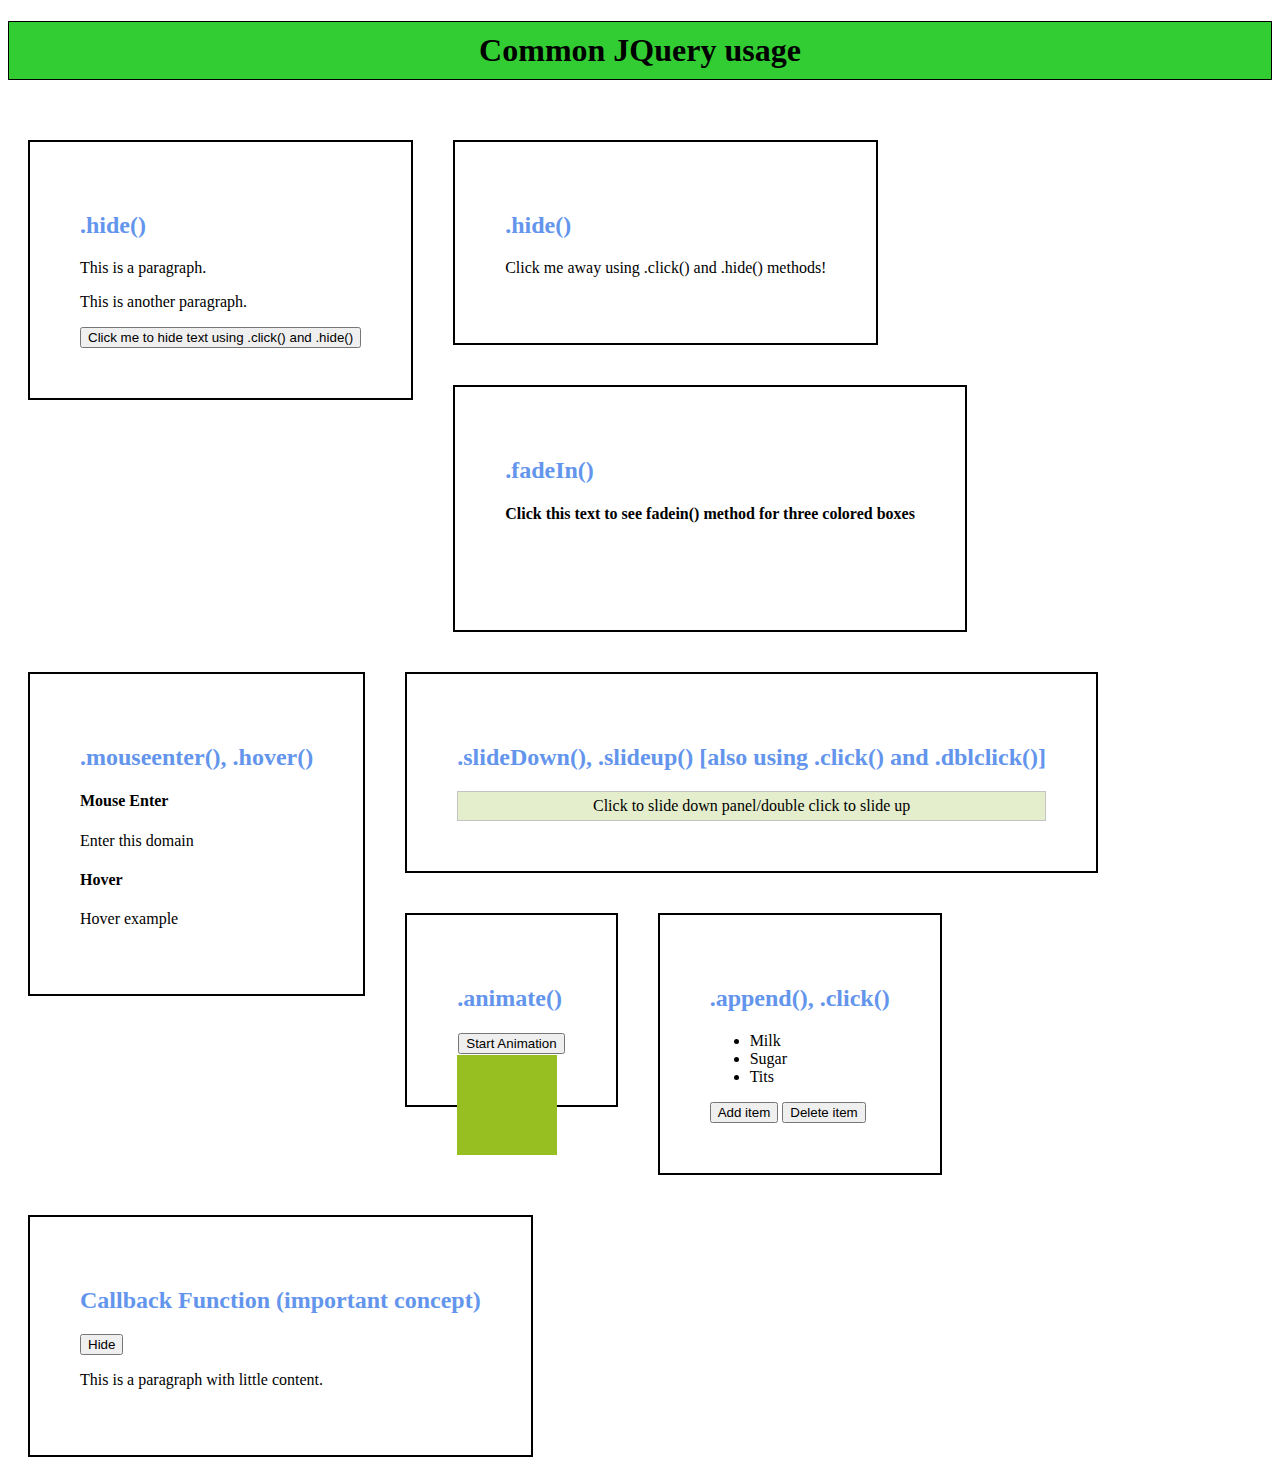
==== Project 3 - JQuery/index.html @ c4353d06 "added playground directory/added to Project 3" ====
<!DOCTYPE html>
<html>
<head lang="en">
    <meta charset="UTF-8">
    <!-- Include JQuery from local -->
    <script src="js/jquery-2.1.3.js"></script>
    <!-- Include scripts from local directory -->
    <script src="js/script.js"></script>
    <!-- Specific way to include jquery using webstorm -->
    <!--<script src="js/http_code.jquery.com_jquery-2.0.0.js"></script> -->
    <!-- Include CSS -->
    <link rel="stylesheet" type="text/css" href="CSS/stylesheet.css">
    <title></title>
</head>
<body>
<h1>Common JQuery usage</h1><br>
  <div class="box">
    <!-- hide(), show(), toggle() -->
    <h2>.hide()</h2>
        <p>This is a paragraph.</p>
        <p>This is another paragraph.</p>
        <button id = "one">Click me to hide text using .click() and .hide()</button>
  </div>
  <div class="box">
    <h2>.hide()</h2>
        <p class="hide">Click me away using .click() and .hide() methods!</p>
  </div>
  <div class="box">
    <!--fadeIn(), fadeOut(), fadeToggle(), fadeTo() -->
    <h2>.fadeIn()</h2>
        <h4>Click this text to see fadein() method for three colored boxes</h4>
            <div id="div1" style="width:80px;height:80px;display:none;background-color:red;"></div><br>
            <div id="div2" style="width:80px;height:80px;display:none;background-color:green;"></div><br>
            <div id="div3" style="width:80px;height:80px;display:none;background-color:blue;"></div>
  </div>
  <div class="box">
    <!-- click(), dblclick(), mouseenter(), mouseleave(), mousedown(), mouseup(), hover(), focus(), blur() -->
    <h2>.mouseenter(), .hover()</h2>
        <h4>Mouse Enter</h4>
            <p class = "mouseenter">Enter this domain</p>
        <h4>Hover</h4>
            <p class = "hover">Hover example</p>
  </div>
  <div class="box">
    <!-- slideDown(), slideup(),  -->
    <h2>.slideDown(), .slideup() [also using .click() and .dblclick()]</h2>
        <div id="flip">Click to slide down panel/double click to slide up</div>
        <div id="panel">Hello world!</div>
  </div>
  <div class="box">
    <!-- animate(), -->
    <h2>.animate()</h2>

        <button class = "animate">Start Animation</button>
        <div style="background:#98bf21;height:100px;width:100px;position:absolute;"></div>
  </div>
  <div class="box">
      <section class="todo">
          <div class="todoStyling">
              <h2>.append(), .click()</h2>
              <ul>
                  <li>Milk</li>
                  <li>Sugar</li>
                  <li>Tits</li>
              </ul>
              <div class="buttons">
                  <button id="add">Add item</button>
                  <button id="delete">Delete item</button>
              </div>
          </div>
      </section>
  </div>
  <div class="box">
      <h2>Callback Function (important concept)</h2>
      <button class="callback">Hide</button>
      <p class="callback">This is a paragraph with little content.</p>
  </div>
</body>
</html>
---- Project 3 - JQuery/CSS/stylesheet.css ----
h1{
    text-align: center;
    border: 1px solid black;
    padding: 10px;
    background-color: limegreen;

}
h2{
    color:cornflowerblue;
}
.box{
    margin: 20px;
    border: 2px solid black;
    padding: 50px;
    float: left;
    display: inline-block;
}

#panel, #flip {
    padding: 5px;
    text-align: center;
    background-color: #e5eecc;
    border: solid 1px #c3c3c3;
}

#panel {
    padding: 20px;
    display: none;
}

.animate{
    margin: 1px;
}

.callback{

}
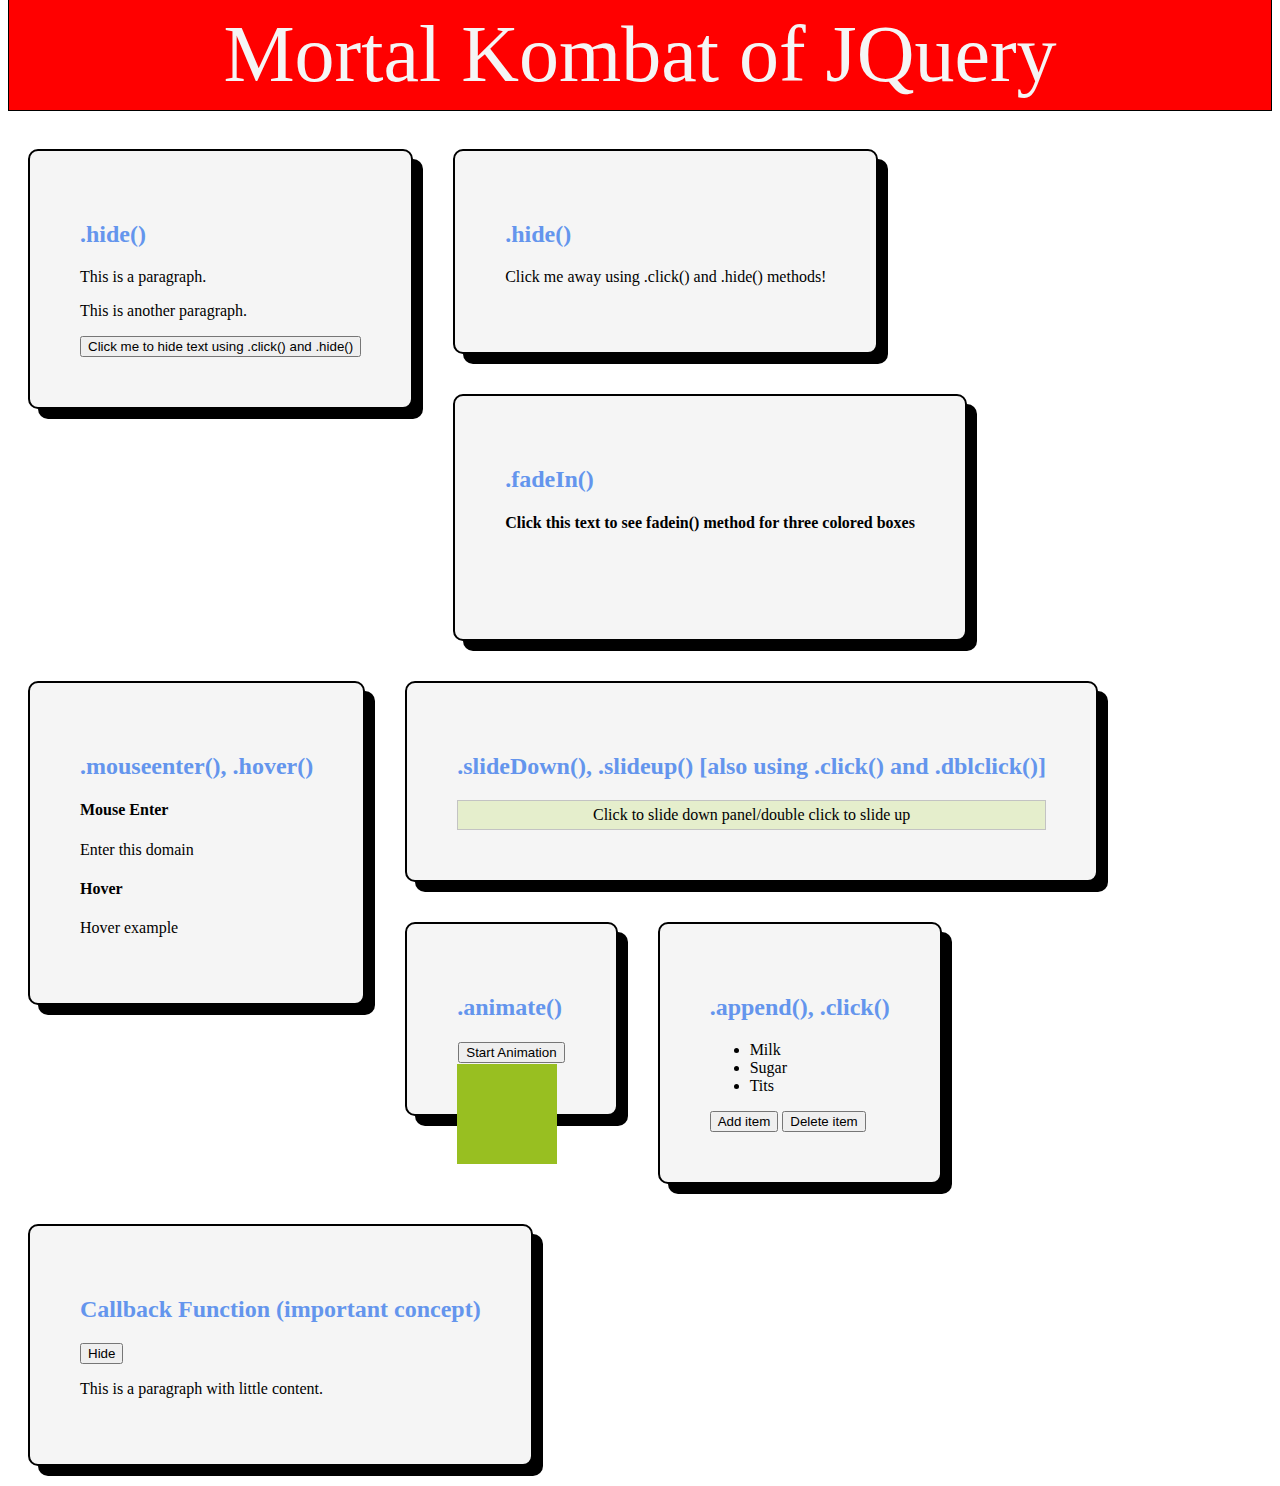
==== commit 40a989b5: "Project 6 commit" ====
--- a/Project 3 - JQuery/index.html
+++ b/Project 3 - JQuery/index.html
@@ -13,7 +13,7 @@
     <title></title>
 </head>
 <body>
-<h1>Common JQuery usage</h1><br>
+<header>Mortal Kombat of JQuery</header><br>
   <div class="box">
     <!-- hide(), show(), toggle() -->
     <h2>.hide()</h2>
--- a/Project 3 - JQuery/CSS/stylesheet.css
+++ b/Project 3 - JQuery/CSS/stylesheet.css
@@ -1,8 +1,14 @@
-h1{
+body{
+    background-image: url("http://images.wikia.com/mortalkombat/es/images/f/fd/Scorfatal.gif");
+}
+header{
+    font-size: 5em;
+    margin-top: -10px;
     text-align: center;
     border: 1px solid black;
     padding: 10px;
-    background-color: limegreen;
+    background-color: red;
+    color: whitesmoke;
 
 }
 h2{
@@ -14,6 +20,9 @@
     padding: 50px;
     float: left;
     display: inline-block;
+    background-color: whitesmoke;
+    box-shadow: 10px 10px #000;
+    border-radius: 10px;
 }
 
 #panel, #flip {
